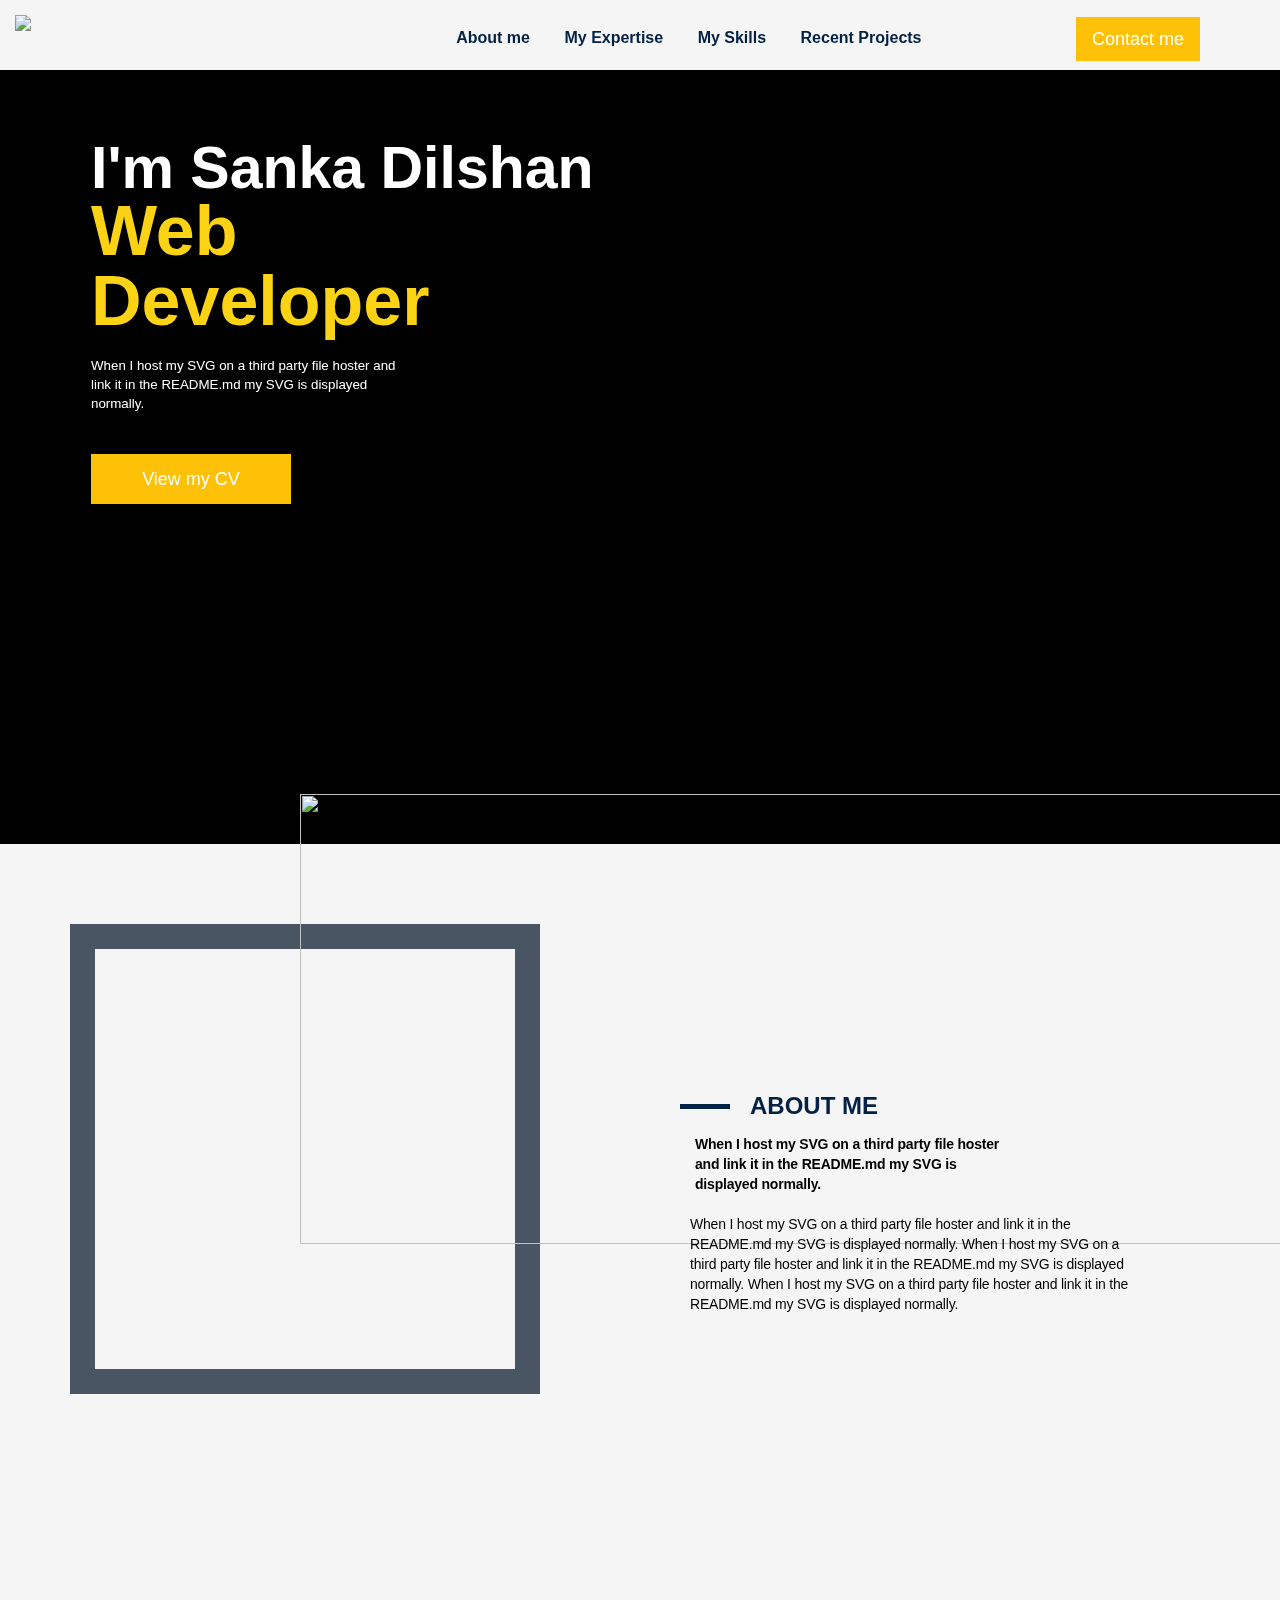
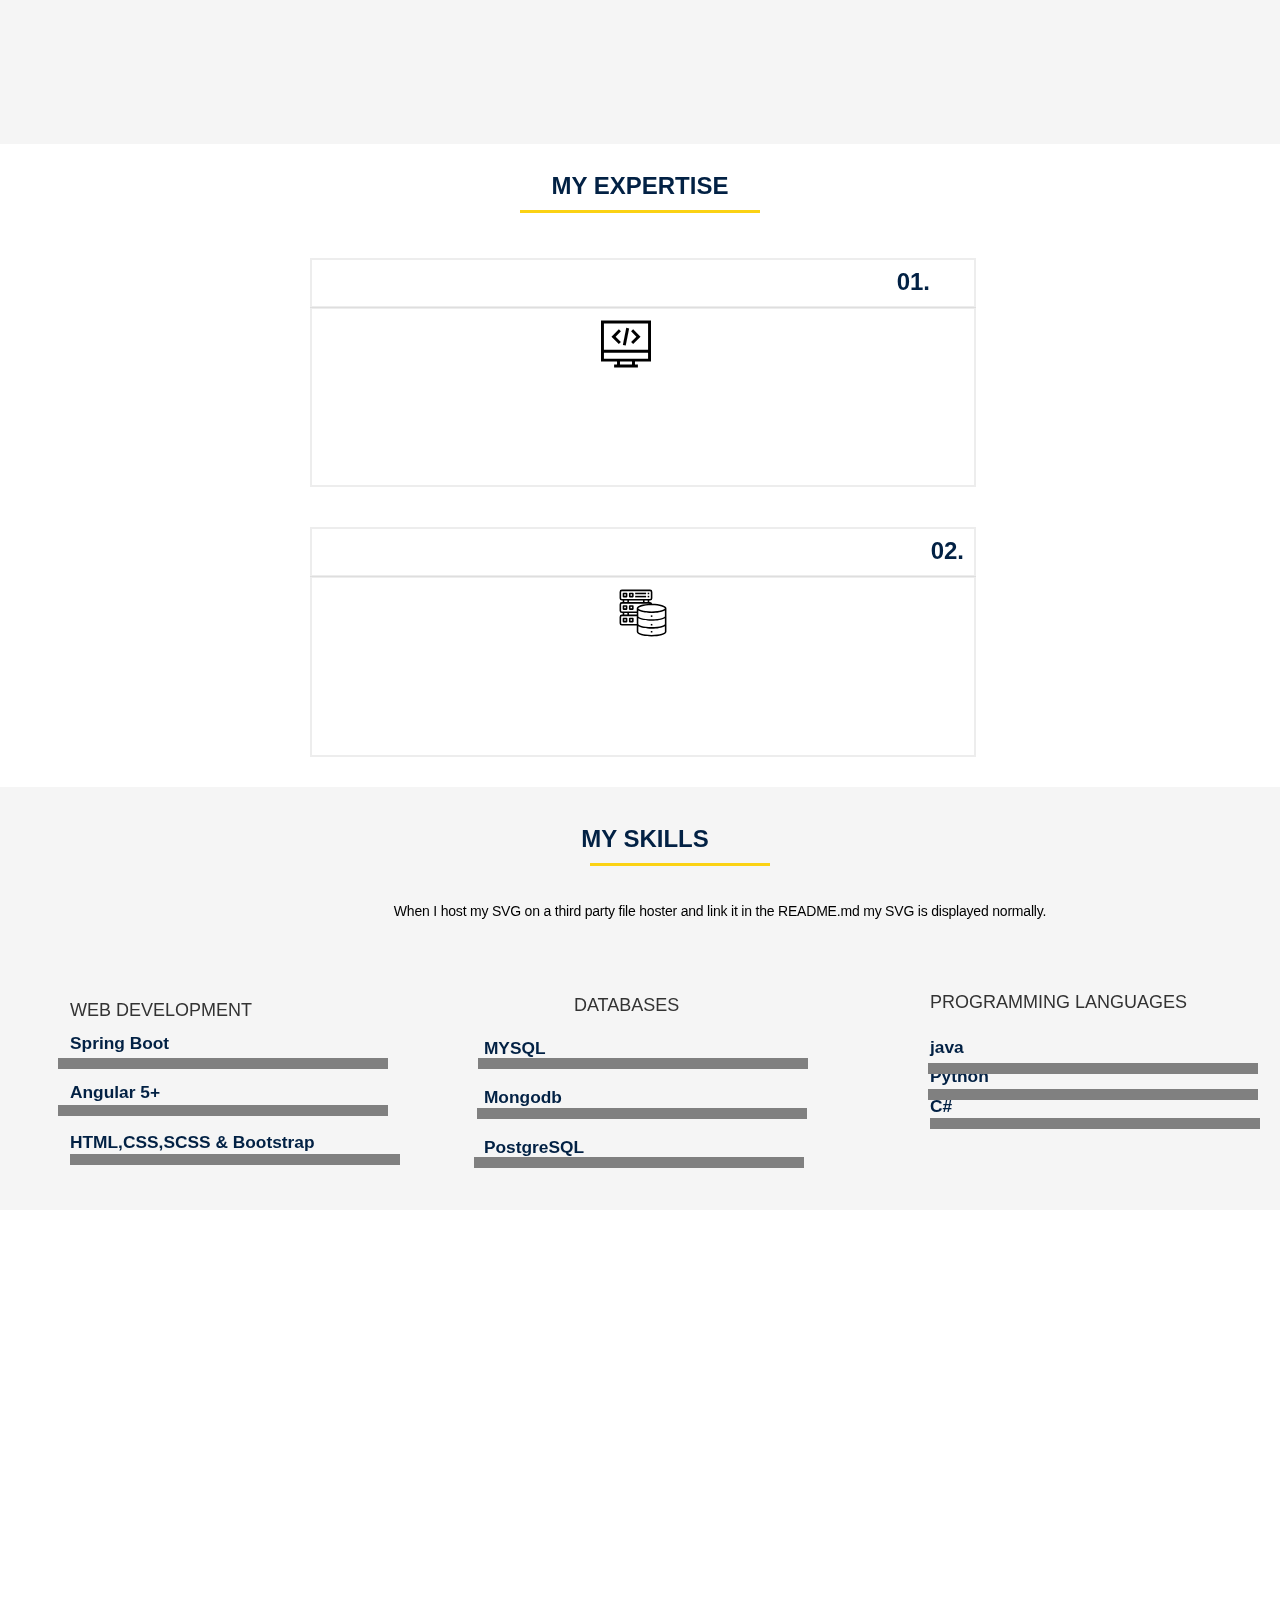
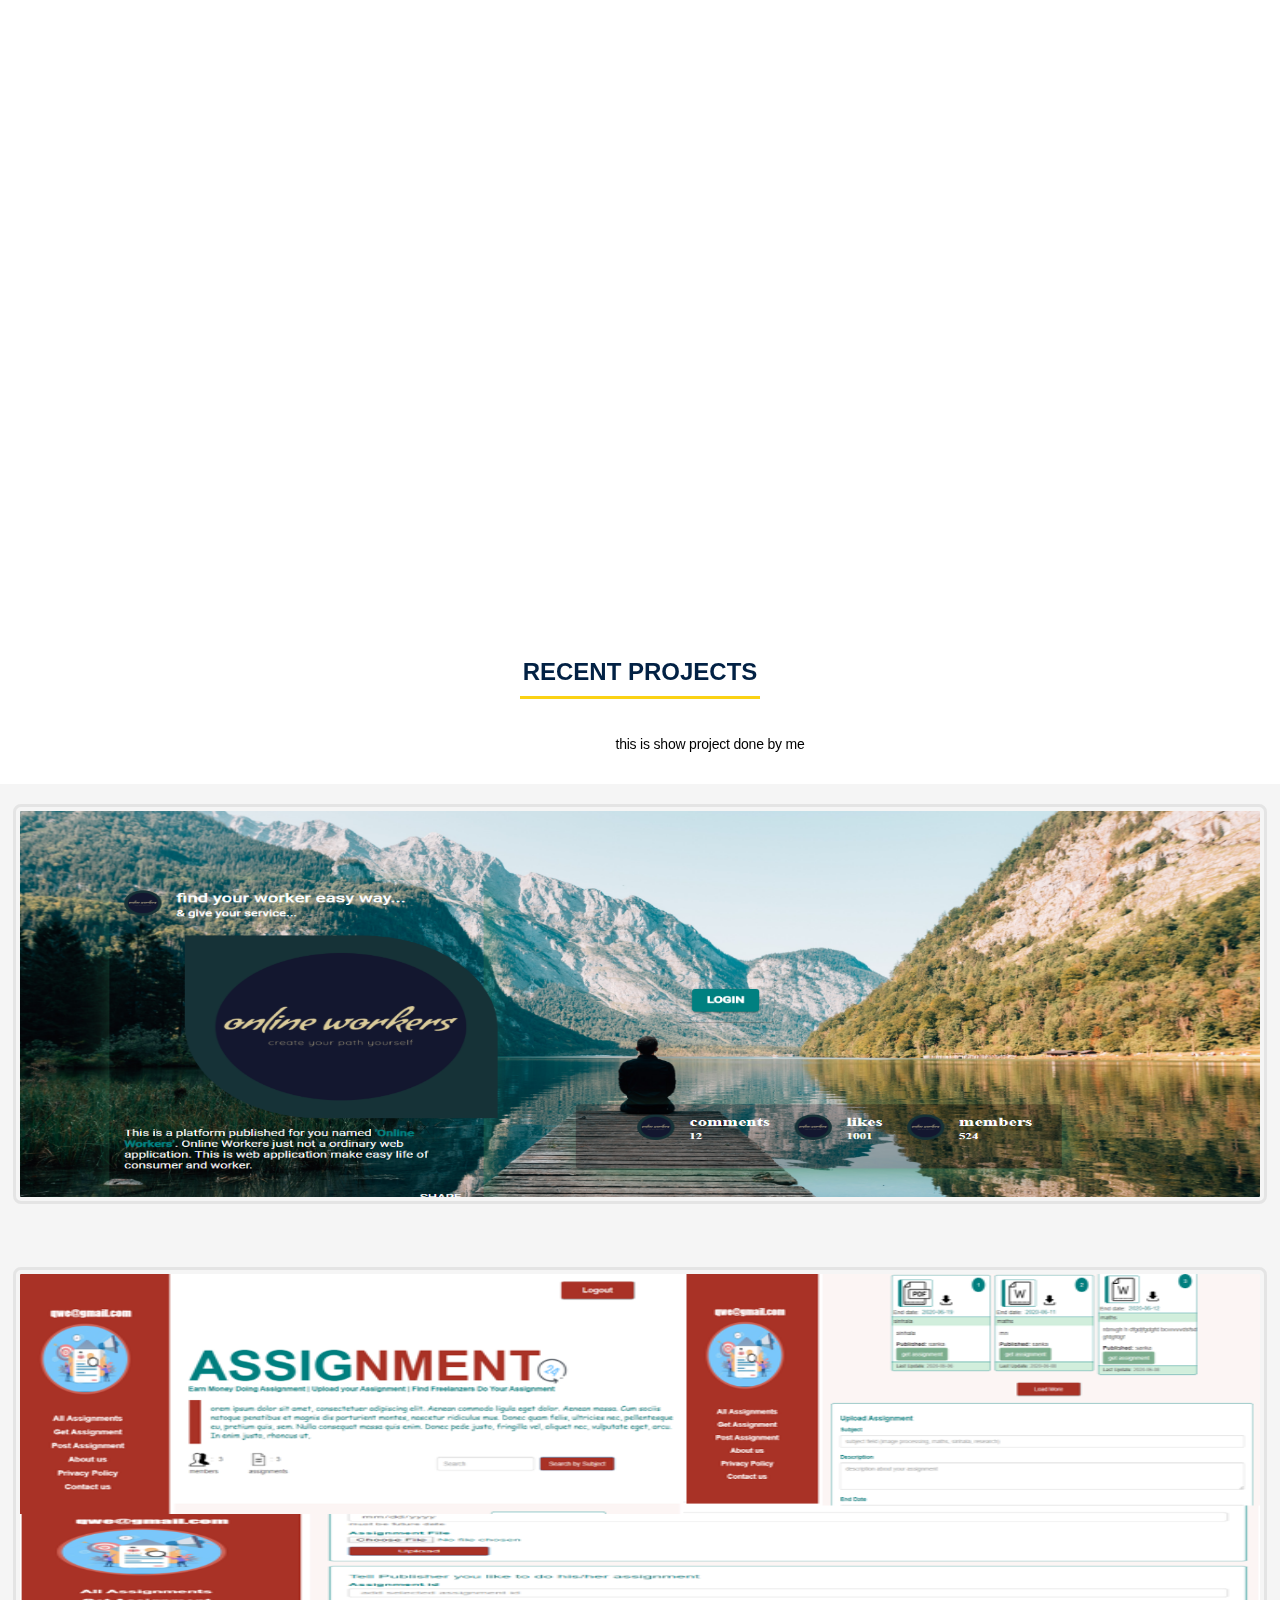
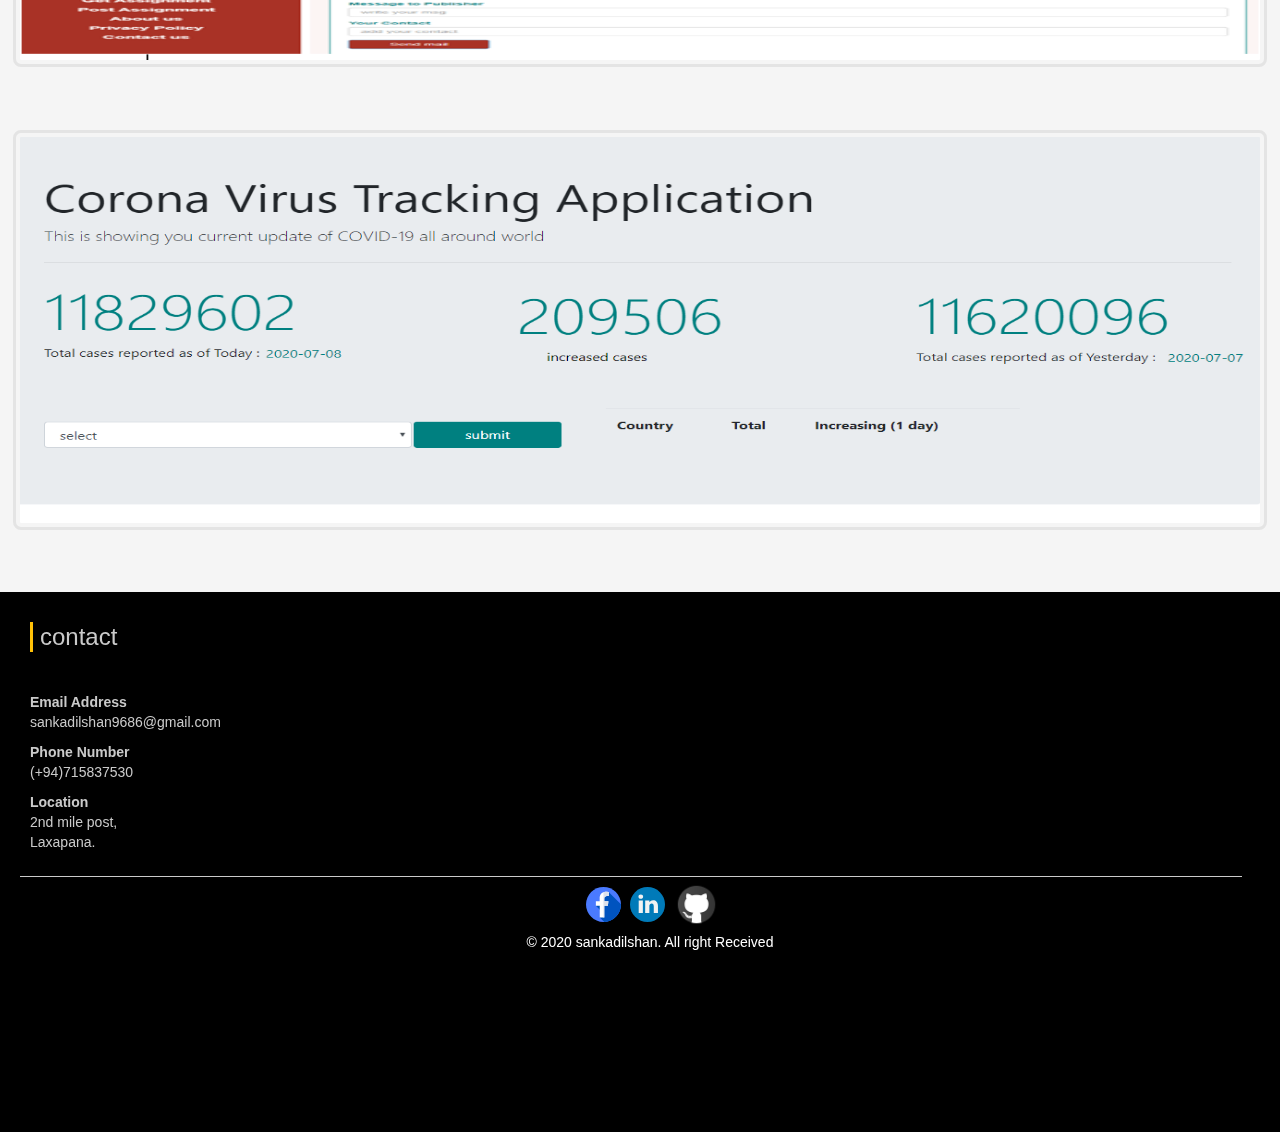
==== index.html @ 70c1feec "changes" ====
<!DOCTYPE html>
<html>
<head>
<meta name="viewport" content="width=device-width, initial-scale=1">
<link rel="stylesheet" href="styles.css">
<script type="text/javascript" src="scripts.js"></script>
<link rel="stylesheet" href="https://maxcdn.bootstrapcdn.com/bootstrap/3.4.1/css/bootstrap.min.css">
<link href="https://unpkg.com/aos@2.3.1/dist/aos.css" rel="stylesheet"> 
<script src="https://ajax.googleapis.com/ajax/libs/jquery/3.5.1/jquery.min.js"></script>
  <script src="https://maxcdn.bootstrapcdn.com/bootstrap/3.4.1/js/bootstrap.min.js"></script>
  <script src="https://unpkg.com/aos@2.3.1/dist/aos.js"></script>
</head>
<body>

<div id="sidenav" class="leftsidenav">
  <a href="javascript:void(0)" class="closebtn" onclick="closeNav()">&nbsp;&times;</a>
  <div class="prof-img">
      <img src="img/profileimg.jpg" alt="profile">
  </div>
  <div class="menu">
   <a style="color: #ffffff; font-size: 12pt; font-weight: 100;" href="mailto:sankadilshan9686@gmail.com">sankadilshan9686@gamil.com</a>   
  <a href="#aboutme" onclick="closeNav()">About me</a>
  <a href="#myexpertise" onclick="closeNav()">My Expertise</a>
  <a href="#myskills" onclick="closeNav()">My Skills</a>
  <a href="#recent" onclick="closeNav()">Recent Projects</a>
  </div>
  
  <div class="social">
      <a href=""><svg class="svg-icon" width="24" height="24" aria-hidden="true" role="img" focusable="false" viewBox="0 0 24 24" version="1.1" xmlns="http://www.w3.org/2000/svg" xmlns:xlink="http://www.w3.org/1999/xlink"><path d="M22.23,5.924c-0.736,0.326-1.527,0.547-2.357,0.646c0.847-0.508,1.498-1.312,1.804-2.27 c-0.793,0.47-1.671,0.812-2.606,0.996C18.324,4.498,17.257,4,16.077,4c-2.266,0-4.103,1.837-4.103,4.103 c0,0.322,0.036,0.635,0.106,0.935C8.67,8.867,5.647,7.234,3.623,4.751C3.27,5.357,3.067,6.062,3.067,6.814 c0,1.424,0.724,2.679,1.825,3.415c-0.673-0.021-1.305-0.206-1.859-0.513c0,0.017,0,0.034,0,0.052c0,1.988,1.414,3.647,3.292,4.023 c-0.344,0.094-0.707,0.144-1.081,0.144c-0.264,0-0.521-0.026-0.772-0.074c0.522,1.63,2.038,2.816,3.833,2.85 c-1.404,1.1-3.174,1.756-5.096,1.756c-0.331,0-0.658-0.019-0.979-0.057c1.816,1.164,3.973,1.843,6.29,1.843 c7.547,0,11.675-6.252,11.675-11.675c0-0.178-0.004-0.355-0.012-0.531C20.985,7.47,21.68,6.747,22.23,5.924z"></path></svg></a>
      <a href=""><svg class="svg-icon" width="24" height="24" aria-hidden="true" role="img" focusable="false" viewBox="0 0 24 24" version="1.1" xmlns="http://www.w3.org/2000/svg" xmlns:xlink="http://www.w3.org/1999/xlink"><path d="M20.007,3H3.993C3.445,3,3,3.445,3,3.993v16.013C3,20.555,3.445,21,3.993,21h8.621v-6.971h-2.346v-2.717h2.346V9.31 c0-2.325,1.42-3.591,3.494-3.591c0.993,0,1.847,0.074,2.096,0.107v2.43l-1.438,0.001c-1.128,0-1.346,0.536-1.346,1.323v1.734h2.69 l-0.35,2.717h-2.34V21h4.587C20.555,21,21,20.555,21,20.007V3.993C21,3.445,20.555,3,20.007,3z"></path></svg></a>
      <a href=""><svg class="svg-icon" width="24" height="24" aria-hidden="true" role="img" focusable="false" viewBox="0 0 24 24" version="1.1" xmlns="http://www.w3.org/2000/svg" xmlns:xlink="http://www.w3.org/1999/xlink"><path d="M19.7,3H4.3C3.582,3,3,3.582,3,4.3v15.4C3,20.418,3.582,21,4.3,21h15.4c0.718,0,1.3-0.582,1.3-1.3V4.3 C21,3.582,20.418,3,19.7,3z M8.339,18.338H5.667v-8.59h2.672V18.338z M7.004,8.574c-0.857,0-1.549-0.694-1.549-1.548 c0-0.855,0.691-1.548,1.549-1.548c0.854,0,1.547,0.694,1.547,1.548C8.551,7.881,7.858,8.574,7.004,8.574z M18.339,18.338h-2.669 v-4.177c0-0.996-0.017-2.278-1.387-2.278c-1.389,0-1.601,1.086-1.601,2.206v4.249h-2.667v-8.59h2.559v1.174h0.037 c0.356-0.675,1.227-1.387,2.526-1.387c2.703,0,3.203,1.779,3.203,4.092V18.338z"></path></svg></a>
      <a href=""><img src="https://img.icons8.com/ios-glyphs/30/000000/github.png"/></a>
  </div>

  <div class="contact">
    <a href="#contact" onclick="closeNav()" style="margin-left: 12rem;"><button type="button" class="b btn btn-warning btn-lg "> Contact me</button></a>
</div>

</div>

<div class="upper-heading">
    <img src="https://img.icons8.com/ios/50/000000/circled-s.png"/>
<span onclick="openNav()">&#9776;</span>
<div class="nav">
    <a href="#aboutme" >About me</a>
  <a href="#myexpertise" >My Expertise</a>
  <a href="#myskills" >My Skills</a>
  <a href="#recent" >Recent Projects</a>
  <a href="#contact" style="border-bottom: none;"><button type="button" class="b btn btn-warning btn-lg "> Contact me</button></a>
</div>
</div>
<div class="mainheading">
    <!-- <img class="mainheading-img" src="img/head_.jpg" alt=""> -->
<div class="title">
    <p id="ft">I'm Sanka Dilshan</p>
    <p id="st">Web <br> Developer</p>
    <p id="tt">When I host my SVG on a third party file hoster and link it in the README.md my SVG is displayed normally.</p>
    <br>
    <button type="button" style="border-radius: 0%;" class=" bd btn btn-warning btn-lg btn-br">View my CV</button>
</div> 
</div>
<section class="about">
    
    <img id="img-me"src="img/me.jpg" alt="me" data-aos="fade-right">
    <div class="about-border"></div>
    <img id="about-back" width="640" height="363" src="https://demo.wpoperation.com/arrival-me/wp-content/uploads/2019/10/map.png" class="attachment-large size-large" alt="" data-src="https://demo.wpoperation.com/arrival-me/wp-content/uploads/2019/10/map.png" data-srcset="https://demo.wpoperation.com/arrival-me/wp-content/uploads/2019/10/map.png 973w, https://demo.wpoperation.com/arrival-me/wp-content/uploads/2019/10/map-300x170.png 300w, https://demo.wpoperation.com/arrival-me/wp-content/uploads/2019/10/map-768x436.png 768w" data-sizes="(min-width: 960px) 75vw, 100vw" srcset="https://demo.wpoperation.com/arrival-me/wp-content/uploads/2019/10/map.png 973w, https://demo.wpoperation.com/arrival-me/wp-content/uploads/2019/10/map-300x170.png 300w, https://demo.wpoperation.com/arrival-me/wp-content/uploads/2019/10/map-768x436.png 768w" sizes="(min-width: 960px) 75vw, 100vw">
    <br>
    <div class="ab-des">
    <div class="subtitle" id="aboutme">
    <div  class="elementor inline"></div><div class="inline"><h2>ABOUT ME</h2></div>
   </div>
    
    <div class="description">
        <div class="container">
            When I host my SVG on a third party file hoster
             and link it in the README.md my SVG is displayed normally.
        </div>
        <div class="container-2 ">
            When I host my SVG on a third party file hoster
            and link it in the README.md my SVG is displayed normally.
            When I host my SVG on a third party file hoster
             and link it in the README.md my SVG is displayed normally.
             When I host my SVG on a third party file hoster
             and link it in the README.md my SVG is displayed normally.
        </div>
    </div>
    </div>
</section>
<section class="expertise" id="myexpertise">
    <div><h2 >MY EXPERTISE</h2> <span style="width: 24rem;
                                             display:inline-block;
                                             border-top: 3px solid #fbd214;
                                             position: relative;
                                             top:-1rem;"></span><span></span></div>
    <div class="cards">
    <div class="card">
        <h2 class="card-title">01.</h2>
        <div class="card-dis">
            <img class="elementor-icon" style="width: 5rem;" src="img/code.svg" alt="web">
            <div data-aos="zoom-in-down">
                <h3>Web Development</h3>
                <p> When I host my SVG on a third party file hoster
                    and link it in the README.md my SVG is displayed normally.</p>
            </div>
        </div>
    </div>
    <div class="card">
        <h2 class="card-title">02.</h2>
        <div class="card-dis">
            <img class="elementor-icon" style="width: 5rem;" src="img/database.svg" alt="web">
            <div data-aos="zoom-in-down">
                <h3>Database Designs</h3>
                <p> When I host my SVG on a third party file hoster
                    and link it in the README.md my SVG is displayed normally.</p>
            </div>
        </div>
    </div>
    </div>
</section>
<section class="skills" id="myskills">
    <div><h2 >MY SKILLS</h2> <span class="elementor-heading-title"></span><span></span></div>
<div class="container-2 des">When I host my SVG on a third party file hoster
    and link it in the README.md my SVG is displayed normally.</div>
    <div class="_inline">
    <div class="subhead"><h4>WEB DEVELOPMENT</h4>
    <div class="sk0">
        <label for="skill">Spring Boot</label>
        <span class="progress-bar-back  b1 "></span><span class="progress-bar-for spring b11" data-aos="fade-right"></span>
        <small style="color: #1a35ce; 
                      position: relative;
                      font-size: 11pt;" id="sp">85%</small>
    </div>
    <div class="sk0">
        <label for="skill">Angular 5+</label>
        <span class="progress-bar-back b2"></span><span class="progress-bar-for angular b21" data-aos="fade-right"></span>
        <small style="color: #1a35ce;
                    position: relative;
                      font-size: 11pt;" id="ang">80%</small>
    </div>
    <div class="sk0">
        <label for="skill">HTML,CSS,SCSS & Bootstrap</label>
        <span class="progress-bar-back"></span><span class="progress-bar-for html" data-aos="fade-right"></span>
        <small style="color: #1a35ce; 
                   position: relative;
                    font-size: 11pt;" id="ht">100%</small>
    </div>
</div>
    <div class="databases"><h4>DATABASES</h4>
    <div class="d">
    <div class="sk">
        <label for="skill1">MYSQL</label>
        <span class="progress-bar-back b3"></span><span class="progress-bar-for mysql b31" data-aos="fade-right"></span>
        <small style="color: #1a35ce; 
                      position: relative;
                     font-size: 11pt;" id="my">100%</small>
    </div>
    <div class="sk">
        <label for="skill1">Mongodb</label>
        <span class="progress-bar-back b4"></span><span class="progress-bar-for mongodb b41" data-aos="fade-right"></span>
        <small style="color: #1a35ce; 
                    position: relative;
                    font-size: 11pt;" id="mo">90%</small>
    </div>
    <div class="sk">
        <label for="skill1">PostgreSQL</label>
        <span class="progress-bar-back b5"></span><span class="progress-bar-for psql b51" data-aos="fade-right"></span>
        <small style="color: #1a35ce; 
                   position: relative;
                   font-size: 11pt;" id="po">50%</small>
    </div>
    </div>
    </div>
<div class="programming"><h4>PROGRAMMING LANGUAGES</h4>
<div class="p">
<div class="sk2">
    <label for="skill1">java</label>
    <span class="progress-bar-back b6 "></span><span class="progress-bar-for java b61" data-aos="fade-right"></span>
    <small style="color: #1a35ce; 
                  position: relative;
                 font-size: 11pt;" id="ja">5/10</small>
</div>
<div class="sk2">
    <label for="skill1">Python</label>
    <span class="progress-bar-back b7" ></span><span class="progress-bar-for python b71" data-aos="fade-right"></span>
    <small style="color: #1a35ce; 
                position: relative;
                font-size: 11pt;" id="py">5/10</small>
</div>
<div class="sk2">
    <label for="skill1">C#</label>
    <span class="progress-bar-back b8"></span><span class="progress-bar-for c b78" data-aos="fade-right"></span>
    <small style="color: #1a35ce; 
               position: relative;
               font-size: 11pt;" id="cs">5/10</small>
</div>
</div>
</div>
</div>
</section>
<section class="count">
    <div class="back">
    <div >
        <div data-aos="fade-up"
        data-aos-anchor-placement="top-center">
        <div class="elementor-icon pos-icon ">
            <svg xmlns="http://www.w3.org/2000/svg" xmlns:xlink="http://www.w3.org/1999/xlink" id="Capa_1" x="0px" y="0px" viewBox="0 0 511 511" style="enable-background:new 0 0 511 511;" xml:space="preserve">
                <g>
                    <polygon points="223,112.648 288,125.648 288,135.5 303,135.5 303,113.352 208,94.352 208,135.5 223,135.5  "></polygon>
                    <path d="M414.047,416l-23.851-174.905L303,225.241v-23.617c9.642-10.833,15.213-24.408,15.922-38.94L335,146.606V87.5   c0-21.78-17.72-39.5-39.5-39.5h-80C193.72,48,176,65.72,176,87.5v59.113l16.237,16.19c1.21,14.483,6.969,27.648,15.763,37.948   v24.489l-87.196,15.854L96.953,416H0v47h511v-47H414.047z M152,416h-34.258L152,396.424V416z M223,213.682   c9.003,5.604,19.432,8.955,30.552,9.289c0.659,0.02,1.315,0.03,1.971,0.03c11.614,0,22.743-3.101,32.478-8.927v13.18l-32.5,19.5   l-32.5-19.5V213.682z M255.5,268l15,20h-30L255.5,268z M288.846,288l36.247-43.496l25.227,4.587L330.865,288H288.846z M180.135,288   l-19.455-38.91l25.227-4.587L222.154,288H180.135z M167,303h177v113H167V303z M359,396.424L393.258,416H359V396.424z    M396.83,400.765L359,379.147V288h-11.365l18.057-36.115l11.112,2.021L396.83,400.765z M308.137,241.421l-28.327,33.992   l-13.32-17.76l30.447-18.269L308.137,241.421z M206.925,156.266L191,140.387V87.5c0-13.509,10.991-24.5,24.5-24.5h80   c13.509,0,24.5,10.991,24.5,24.5v52.894l-16,16v3.106c0,13.23-5.23,25.592-14.728,34.809c-9.493,9.212-22.028,14.06-35.271,13.669   c-25.286-0.759-45.914-22.183-46.961-48.772L206.925,156.266z M214.063,239.384l30.447,18.269l-13.32,17.76l-28.327-33.992   L214.063,239.384z M134.196,253.906l11.112-2.021L163.365,288H152v91.147l-37.83,21.617L134.196,253.906z M496,448H15v-17h79.908   H152h7.5h192h7.5h57.092H496V448z"></path>
                    <rect x="223.5" y="352" width="64" height="15"></rect>
                </g>
                <g>
                </g>
                <g>
                </g>
                <g>
                </g>
                <g>
                </g>
                <g>
                </g>
                <g>
                </g>
                <g>
                </g>
                <g>
                </g>
                <g>
                </g>
                <g>
                </g>
                <g>
                </g>
                <g>
                </g>
                <g>
                </g>
                <g>
                </g>
                <g>
                </g>
                </svg>
          </div>
                <div class="tex-pos"><span><b>3</b></span><b>+</b></div>
                <div class="counter-title text-pos"><b>Years of Experience</b></div>
        </div>
        <div data-aos="fade-up"
        data-aos-anchor-placement="top-center">
        <div class="elementor-icon pos-icon " >
            <svg xmlns="http://www.w3.org/2000/svg" height="7rem" viewBox="0 0 496 496" width="7rem"><path d="m496 0h-496v336h147.953125l-59.953125 142.382812v17.617188h61.414062l64-160h2.585938v128h64v-128h2.585938l64 160h61.414062v-17.617188l-59.953125-142.382812h147.953125zm-16 16v256h-464v-256zm-341.414062 464h-33.90625l60.632812-144h30.871094zm125.414062-32h-32v-112h32zm127.320312 32h-33.90625l-57.597656-144h30.871094zm-375.320312-160v-32h464v32zm0 0"></path><path d="m288 168c0 48.519531 39.480469 88 88 88s88-39.480469 88-88-39.480469-88-88-88-88 39.480469-88 88zm16.472656 8h63.527344v63.527344c-33.3125-3.703125-59.824219-30.207032-63.527344-63.527344zm143.527344-8c0 37-28.054688 67.535156-64 71.527344v-143.054688c35.945312 3.992188 64 34.527344 64 71.527344zm-80-71.527344v63.527344h-63.527344c3.703125-33.320312 30.214844-59.824219 63.527344-63.527344zm0 0"></path><path d="m48 117.449219v74.550781h128v-74.550781l11 8.796875 9.992188-12.492188-84.992188-67.992187-85 67.992187 9.992188 12.492188zm80 58.550781h-32v-32h32zm32-71.351562v71.351562h-16v-48h-64v48h-16v-71.351562l48-38.402344zm0 0"></path><path d="m32 240h16v16h-16zm0 0"></path><path d="m64 240h128v16h-128zm0 0"></path><path d="m32 208h160v16h-160zm0 0"></path><path d="m224 48h16v72h16v-72h16v56h16v-56h16v32h16v-48h-112v72h16zm0 0"></path></svg>
         </div>
         <div class="tex-pos"><span><b>10</b></span><b>+</b></div>
         <div class="counter-title text-pos"><b>Projects Done</b></div>
      </div>
      <div data-aos="fade-up"
      data-aos-anchor-placement="top-center">
        <div class="elementor-icon pos-icon" >
            <svg xmlns="http://www.w3.org/2000/svg" xmlns:xlink="http://www.w3.org/1999/xlink" id="Capa_1" x="0px" y="0px" width="7rem" height="7rem" viewBox="0 0 106.059 106.059" style="enable-background:new 0 0 106.059 106.059;" xml:space="preserve">
                <g>
                    <path d="M90.544,90.542c20.687-20.685,20.685-54.342,0.002-75.024C69.858-5.172,36.199-5.172,15.515,15.513   C-5.173,36.198-5.171,69.858,15.517,90.547C36.199,111.23,69.858,111.23,90.544,90.542z M21.302,21.3   C38.796,3.807,67.261,3.805,84.759,21.302c17.494,17.494,17.492,45.962-0.002,63.455c-17.494,17.494-45.96,17.496-63.455,0.002   C3.804,67.263,3.806,38.794,21.302,21.3z M58.857,41.671c0-4.798,3.903-8.701,8.703-8.701c4.797,0,8.7,3.902,8.7,8.701   c0,1.381-1.119,2.5-2.5,2.5s-2.5-1.119-2.5-2.5c0-2.041-1.66-3.701-3.7-3.701c-2.042,0-3.703,1.66-3.703,3.701   c0,1.381-1.119,2.5-2.5,2.5C59.976,44.171,58.857,43.051,58.857,41.671z M31.134,41.644c0-4.797,3.904-8.701,8.703-8.701   c4.797,0,8.701,3.903,8.701,8.701c0,1.381-1.119,2.5-2.5,2.5c-1.381,0-2.5-1.119-2.5-2.5c0-2.041-1.66-3.701-3.701-3.701   c-2.042,0-3.703,1.66-3.703,3.701c0,1.381-1.119,2.5-2.5,2.5S31.134,43.024,31.134,41.644z M30.025,63.994   c-0.636-1.529,0.089-3.285,1.62-3.921c0.376-0.155,0.766-0.229,1.15-0.229c1.176,0,2.292,0.695,2.771,1.85   c2.777,6.686,9.655,11.004,17.523,11.004c7.69,0,14.528-4.321,17.42-11.011c0.658-1.521,2.424-2.222,3.944-1.563   s2.22,2.424,1.562,3.944c-3.843,8.887-12.843,14.629-22.927,14.629C42.788,78.697,33.735,72.927,30.025,63.994z"></path>
                </g>
                <g>
                </g>
                <g>
                </g>
                <g>
                </g>
                <g>
                </g>
                <g>
                </g>
                <g>
                </g>
                <g>
                </g>
                <g>
                </g>
                <g>
                </g>
                <g>
                </g>
                <g>
                </g>
                <g>
                </g>
                <g>
                </g>
                <g>
                </g>
                <g>
                </g>
                </svg>
        </div>
        <div class="tex-pos"><span><b>2</b></span></div>
         <div class="counter-title text-pos"><b>Current Projects</b></div> 
         </div>   
    </div>
</section>
<section class="recent-project" id="recent">
    <div><h2 >RECENT PROJECTS</h2> <span style="width: 24rem;
        display:inline-block;
        border-top: 3px solid #fbd214;
        position: relative;
        top:-1rem;"></span><span></span>
   </div>
   <div class="container-2 des">
       <p>this is show project done by me</p>
   </div>
   <div class="portfolio">
    <img src="img/ow/o1.PNG" class="portfolio-head-img" alt="">
    <a data-toggle="collapse" href="#onlineworker" role="button" aria-expanded="false" aria-controls="onlineworker"><div class="text-title" data-aos="zoom-in"><b>Online Workers</b></div></a>
    <div class="col">
        <div class="collapse multi-collapse" id="onlineworker">
          <div class="portfolio-body">
              <div class="container-2 des"><p>When I host my SVG on a third party file hoster
                and link it in the README.md my SVG is displayed normally.</p></div>
            <img src="img/ow/o2.PNG" class="portfolio-img" alt="">
            <img src="img/ow/o3.PNG" class="portfolio-img" alt="">
            <img src="img/ow/o4.PNG" class="portfolio-img" alt="">
            <img src="img/ow/o5.PNG" class="portfolio-img" alt="">
          </div>
        </div>
      </div>

      <img src="img/as/merge.PNG" class="portfolio-head-img" alt="">
    <a data-toggle="collapse" href="#assignment" role="button" aria-expanded="false" aria-controls="assignment"><div class="text-title" data-aos="zoom-in" style="color: #022144"><b>Assignment Solver</b></div></a>
    <div class="col">
        <div class="collapse multi-collapse" id="assignment">
          <div class="portfolio-body">
              <div class="container-2 des"><p>When I host my SVG on a third party file hoster
                and link it in the README.md my SVG is displayed normally.</p></div>
            <img src="img/as/1.PNG" class="portfolio-img" alt="">
            <img src="img/as/2.PNG" class="portfolio-img" alt="">
            <img src="img/as/3.PNG" class="portfolio-img" alt="">
          </div>
        </div>
      </div>

      <img src="img/covid/c1.PNG" class="portfolio-head-img" alt="">
      <a data-toggle="collapse" href="#covid" role="button" aria-expanded="false" aria-controls="assignment"><div class="text-title" data-aos="zoom-in" style="color: #022144;"><b>COVID-19 Tracking</b></div></a>
      <div class="col">
          <div class="collapse multi-collapse" id="covid">
            <div class="portfolio-body ">
                <div class="container-2 des"><p>When I host my SVG on a third party file hoster
                  and link it in the README.md my SVG is displayed normally.</p></div>
              <img src="img/covid/c2.PNG"  class="portfolio-img" alt="">
              <img src="img/covid/c3.PNG" class="portfolio-img" alt="">
            </div>
          </div>
        </div>
   </div>
</section>
<section class="footer" id="contact">
  <div class="f-contact">
      <span class="f-widget inline"></span><h3 class="f-title inline" style="color: #cacaca;">contact</h3>
  </div>
  <br>
  <div class="f-body">
      <p>
       <strong class="strong">Email Address</strong>   
       <br>
      <a href="mailto:sankadilshan9686@gmail.com" style="color: #cacaca;">sankadilshan9686@gmail.com</a>
      </p> 
      <p>
      <strong class="strong">Phone Number</strong>
       <br>
       (+94)715837530
    </p>
    <p>
        <strong class="strong">Location</strong>
        <br>
        2nd mile post,<br>Laxapana.
    </p>
  </div>
  <span class="f-span"></span>
  <div class="f-social">
      <a href=""><img src="img/facebook.svg" alt=""></a>
      <a href=""><img src="img/linkedin.svg" alt=""></a>
      <a href=""><img src="img/github.png" style="width: 5rem;" alt=""></a>
  </div>
  <div style="text-align: center; padding: 5px;"><p>&copy; 2020 sankadilshan. All right Received</p></div>
</section>
<script>
    AOS.init({duration:1200,});
  </script>
</body>
</html>
---- styles.css ----
[aos="fade"] {
    opacity: 0;
    transition-property: opacity;
  }
  
  [aos="fade"].aos-animate {
    opacity: 1;
  }

h4{
    font-size: 14px;
}
.leftsidenav {
    height: 100%;
    width: 0;
    position: fixed;
    z-index: 1;
    top: 0;
    left: 0;
    background-color: #fff;
    background-image: linear-gradient(transparent, black);
    overflow-x: hidden;
    transition: 0.5s;
    padding-top: 100px;
    
  }
  
  .leftsidenav a {
    padding: 8px 8px 8px 32px;
    text-decoration: none;
    font-size: 17px;
    color: #022144;
    display: block;
    font-weight: 800;
    transition: 0.3s;
    
  }
  
  .leftsidenav a:hover {
    color: teal;
  }
  
  .leftsidenav .closebtn {
    position: absolute;
    top: 0;
    right: 25px;
    font-size: 36px;
    margin-left: 50px;
    border-bottom: none;
    
  } 
  .leftsidenav img{
      width: 13rem;
      height: 13rem;
      border-radius: 50%;
      text-align: center;
      padding: 4px;
      padding: 3px;
    border: 2px solid #022144;
    position: relative;
    left: 105px;
  } 
  
  .leftsidenav .menu{
    padding-top: 1.5rem;
    margin-left: -47px;
    text-align: center;
   
}
.upper-heading{
    width: 100%;
    height: 8rem;
    background: white;
}
.upper-heading span{
    cursor: pointer;
    font-size: 34pt;
    float: right;
    padding: 8px;
    margin-right: 1rem;

   
}
.upper-heading img{
    padding: 15px;
}
.contact{
    margin-top: 2rem;
    margin-left: 2rem;
}
.contact .b{
    background: #fbd214;
    border-color: #fbd214;
    border-radius: 0%;

}
.contact .b:hover{
    cursor: pointer;
    background-color: #333;
}

.social{
    width: 100%; 
    padding: 2rem 0rem 3rem 7rem;
}
.social img{
    width: 4rem;
    height: 4rem;
    margin-top:-18px;
    position: relative;
    left: -1rem;
    border: none;
}
.social a{
    display: inline;
    margin-left: -21px;
}
.mainheading{
    width: 100%;
    min-height: 86vh;
    background: #000;
    /* background-image: linear-gradient(to right, #8c8b6d4d, black); */
    z-index: -100;
}
/* .title  */

.title{
    margin: 0px 0px 0px 20px;
    padding: 125px 0px 0px 0px;
    animation: mymove 1.5s ease-in 0.5s 1 alternate;
    position: absolute;
   
    
}

@keyframes mymove {
    from {left: -35rem;}
    to {left: 0rem;}
  }

.img{
    width: 20rem;
    height: 20rem;
    z-index: -100;
}

#ft{
    color: #ffffff;
    font-family: "Poppins", Sans-serif;
    font-weight: 700;
    font-size: 38px;
    line-height: 0.6em;
}
#st{
    color: #fbd214;
    font-family: "Poppins", Sans-serif;
    font-size: 48px;
    font-weight: 900;
    line-height: 1em;
}
#tt{
    text-align: left;
    box-sizing: border-box;
    color: white;
    padding-top: 1rem;
    padding-bottom: 1rem;
    width: 31rem;
}
.btn.btn-warning{
    background-color:#FFC107 ;
    border: #FFC107;
}
.btn.btn-warning:focus, .btn.btn-warning:active{
    background-color: #022144;
    border: #022144;
}

.bd{
    width: 20rem;
    height: 5rem;
}
.about{
    padding-top: 4rem;
    width: 100%;
    background: whitesmoke;
    padding-bottom: 1rem;
}
.about img{
    width: 36rem;
    height: 45rem;
    padding: 0px 1rem 0rem 1rem;
}
.elementor{
    color: #022144;
    width: 5rem;
    display: inline-block;
    border-top: 5px solid #022144;
    margin-top: 3rem;
    margin-left: 1rem;
    margin-right: 2rem;
}

.skills h2, .about h2, .expertise h2, .recent-project h2{
    color: #022144;
    font-family: "Poppins", Sans-serif;
    font-size: 24px;
    line-height: 1em;
    font-weight: 800;
    text-transform: uppercase;
    box-sizing: border-box;
}
.subtitle{
    padding-top: 2rem;
    margin-bottom: 3rem;
}
.inline {float: left;}

.expertise{
    padding-top: 1rem;
    text-align: center;
}
.card{
    width: 100%;
    padding:1rem;
}
.card-title{
    text-align: right;
    border: 2px solid #80808024;
    height: 5rem;
    padding: 10px;
}
.card-dis{
    padding:1rem;
    border: 2px solid #80808024;
    margin-top: -11px;
}
.description .container{
    box-sizing: border-box;
    width: 350px;
    margin: 6rem 1rem 1rem 1rem;
    font-weight: 600;
    letter-spacing: -0.2px;
    color: #000000;
    font-family: "Poppins", Sans-serif;
    text-align: left;
}

.container-2{
    box-sizing: border-box;
    width: 333px;
    font-weight: 100;
    margin: 2rem 2rem 1rem 2rem;
    letter-spacing: -0.2px;
    color: #000000;
    font-family: "Poppins", Sans-serif;
    text-align: left;
}


.skills{
    width: 100%;
    background:whitesmoke;
    padding-top: 2rem;
    padding-left: 1rem;
}
.skills h2{
    text-align: center;
}
.elementor-heading-title{
    display: inline-block;
   width: 18rem;
   border-top:3px solid #fbd214 ;
   position: relative;
    left: 83px;
    top: -1rem;
}

.skills label{
    font-size: 13pt;
    font-weight: 800;
    font-family: "Poppins", Sans-serif;
    color: #022144;

}
.subhead{
    padding-top: 1rem;
    padding-bottom: 1rem;
}
.progress-bar-back{
    display: inline-block;
    width: 33rem;
    border-top:8px solid grey;
    position: relative;
    top: -1rem;
}
.progress-bar-for{
    display: inline-block;
    border-top:8px solid #fbd214 ;
    position: relative;
    top: -3rem;
}

.spring{
    width: 31rem;
}
.angular{
    width: 30rem;
}
.html{
    width:33rem;
}
.mysql{
    width:33rem;
}
.mongodb{
    width: 32rem;
}
#sp{
    top: -5rem;
    right: 1rem;  
}
#ang{
    top: -5rem;
    right: 0rem; 
}
#ht{
    top: -7rem;
    left: 30rem; 
}
#my{
    top: -7rem;
    left: 30rem;
}
#mo{
    top: -7rem;
    left: 30rem;
}
#po{
    top: -5rem;
    left: 14rem;
}
#ja{
    top: -7rem;
    padding-left: 30rem; 
}
#py{
    top: -7rem;
    padding-left: 30rem;
}
#cs{
    top: -6rem;
    padding-left: 30rem;  
}
.psql, .java, .python, .c{
    width: 16rem;
}
.sk, .sk2{
    margin-bottom: -4rem;
}
.sk0{
    margin-bottom: -2rem;
}
.count{
    padding-top:2rem ;
    width: 100%;
    color: #ffffff;
    text-align: center;
}
.count .back{
    position: relative;
    top: 0rem;
    width: 100%;
    background-image: url(img/code_.png);
    background-repeat: no-repeat;
    background-position: center center;
    background-attachment: fixed;
    height: 110vh;
    z-index: -100;
    overflow: hidden;
    pointer-events: none;
}
.elementor-icon{
   width: 8rem;
    line-height: 1;
    transition: all .3s;
    fill: #ffffff;
}

.pos-icon{
    position: relative;
    left: 14rem;
    top: 5rem;
}
.tex-pos{
    position: relative;
    font-family: "Poppins", Sans-serif;
    font-size: 40pt;
    top: 4rem;
}

.counter-title{
    font-size: 16pt;
    padding-top: 25px;
}
.recent-project{
    width: 100%;
    text-align: center;
    padding-top: 2rem;
}
.portfolio{
    width: 100%;
    background: whitesmoke;
    padding-top: 2rem;
}

.portfolio-head-img{
    width: 34rem;
    height: 20rem;
    border: 3px solid #80808024;
    padding: 4px;
    border-radius: 8px;
}
.text-title{
    font-size: 20pt;
    font-weight: 800;
    color: #ffffff;
    position: relative;
    top: -11rem;
    text-align: center;
}
.portfolio-body{
    width: 100%;
    
}

.portfolio-img{
    width: 34rem;
    height: 17rem;
    padding: 8px;
}
.footer{
    width: 100%;
    background: #000;
    color: #ffffff;
    padding-top: 2rem;
    padding-left: 2rem;
    height: 60vh;
}
.f-contact{
    padding:1rem;
}
.f-title{
  position: relative;
  top: -18px;
  left: 7px;
}
.f-widget{
    height: 3rem;
    width: 3px;
    background: #FFC107;
    display: inline-block ;
}
.f-body{
  padding-top:4rem ;
  padding-left: 1rem;
  color: #cacaca;
}

.strong{
    font-weight: 800;
    padding-bottom: 3px;
}
.f-span{
    width: 97%;
    border-top: 1px solid #cacaca;
    display: inline-block;
}
.f-social{
    text-align: center;
}
.f-social img{
  padding-left:5px;
  width: 4rem;
}
.nav{
    display: none;
}
#about-back{
    display: none;
}
.about-border{
    border: none;
}
#img-me{
    display: inline-block;
    height: 27rem;
} 
.databases{
    position: relative;
     top: -1rem;
}
.programming{
    position: relative; 
    top: 3rem;
}
@media (min-width:600px){
    .upper-heading{
        background:whitesmoke;
        height: 7rem;
    }
    .upper-heading span{
        display: none;
    }
    .nav{
        display:initial;
        position: relative;
        float: right;
        padding-top: 17px;
        margin-right: 8rem;
        font-size: 12pt;
        font-weight: 600;
    }
    .nav a{
        margin-left: 3rem;
        color: #022144;
    }
    .nav a:hover{
        cursor: pointer;
        text-decoration: none ;
        padding-bottom: 32px;
        border-bottom: 3px solid #FFC107;
    }
   .nav button{
       margin-left: 12rem;
       border-radius: 0%;
     }
    .nav button:hover{
        background: #022144;
        
    }
    .title{
        padding:81px 0px 0px 71px;
    }
    #ft{
        font-size: 59px;
    }
    #st{
        font-size: 70px;
    }
    #tt{
        font-size: 10pt;
    }
    #about-back{
        position: relative;
        right: -16rem;
        top: -60rem;
        width: 143vh;
        overflow: hidden;
        vertical-align: middle; 
        display: inline-block;

    }
    .about{
        width: 100%;
        padding-top: 14rem;
        padding-left: 13rem;
        height: 100vh;
    }
    .about-border{
        display: flex;
        border-style: solid;
    border-width: 25px;
    border-color: rgba(0,17,35,0.7);
    /* transition: background 0.3s, border 0.3s, border-radius 0.3s, box-shadow 0.3s; */
    margin: -49rem 0px 0px -6rem;
    padding: 21rem;
    width: 25%;
    position: relative;
    box-sizing: border-box;
    }

    #img-me{
        display: inline-block;
        position: relative;
        height: 43rem;
        width: 46rem;
        z-index: 1;
    }
    .ab-des{
        position: relative;
        top: -79rem;
        float: right;
        right: 26rem;
    }

    .description{
        width: 35rem;
    }

    .container, .container-2 {
        width: 445px;
    }
     
    .cards{
        padding-left: 30rem;
        padding-bottom: 2rem;
    }
    .card{
        width: 70%;
    }
    .elementor-heading-title{
        left: 58rem;
    }
    .skills .des, .recent-project .des {
        text-align: center;
        position: relative;
        left: 33rem;
        width: 72rem;
        padding-bottom:1rem;
    }
     ._inline{
         display: flex;
         flex-direction: row;
         width: 100%;
         padding-top: 4rem;
     }

     .sk0{
         margin-bottom: 0;
     }
     .sk{
        padding-top: 4rem;
        margin-top: -1rem;
     }
     .subhead{
         padding-left: 6rem;
     }
     .b1{
       right: 115px;
       top: 2rem;
     }
     .b11{
        top: -5px;
     }
     .b2{
        top: 18px;
        right: 106px;
     }
     .b21{
        top: -7px; 
     }
     .b3{
        top: 15px;
        right: 71px;
     }
     .b31{
         top: -1rem;
     }
     .b4{
        top: 16px;
        right: 89px;
    
     }
     .b41{
         top: -9px;
     }
     .b5{
        top: 15px;
        right: 114px
     }
     .b51{
         top: -10px;
         
     }
     .b6{
        top: -5px;
    right: 2px;
     }
     .b61{
        top: -25px;
    right: 2px;
     }
     .b7{
        top: -9px;
        right: 2px;
     }
     .b71{
        top: -29px;
    right: 2px;
     }
     /* .b8{
         top: 10px;
     }
     .b81{
         top: 10px;
     } */
     .d{
        margin-top: -3rem;
        margin-left: -9rem;
     }
    small{
        display: none;
    }
    .progress-bar-back{
        border-top: 11px solid gray;
    }
    .progress-bar-for{
        border-top: 11px solid #fbd214;
    }
    .databases{
        padding-top: 15px;
    }
    .programming{
        margin-top: -28px;
    }
    .p{
        padding-top: 32px;
        margin-right: 2rem;
    }
    .sk2{
        margin-top: -20px;
    }
    .pos-icon{
        left: 60rem;
    }
    .elementor-icon{
        width: 13rem;
    }
    .portfolio-head-img {
        width: 98%;
        height: 40rem;
    }
    .text-title{
        font-size: 33pt;
        top: -27rem;
    }
    .portfolio-body{
        padding-bottom: 3rem;
    }
    .portfolio-body img{
        margin-left: 3rem;
    }
    .portfolio-body img:hover{
        transform: scale(1.5);
        border-radius: 15px;
    }
}
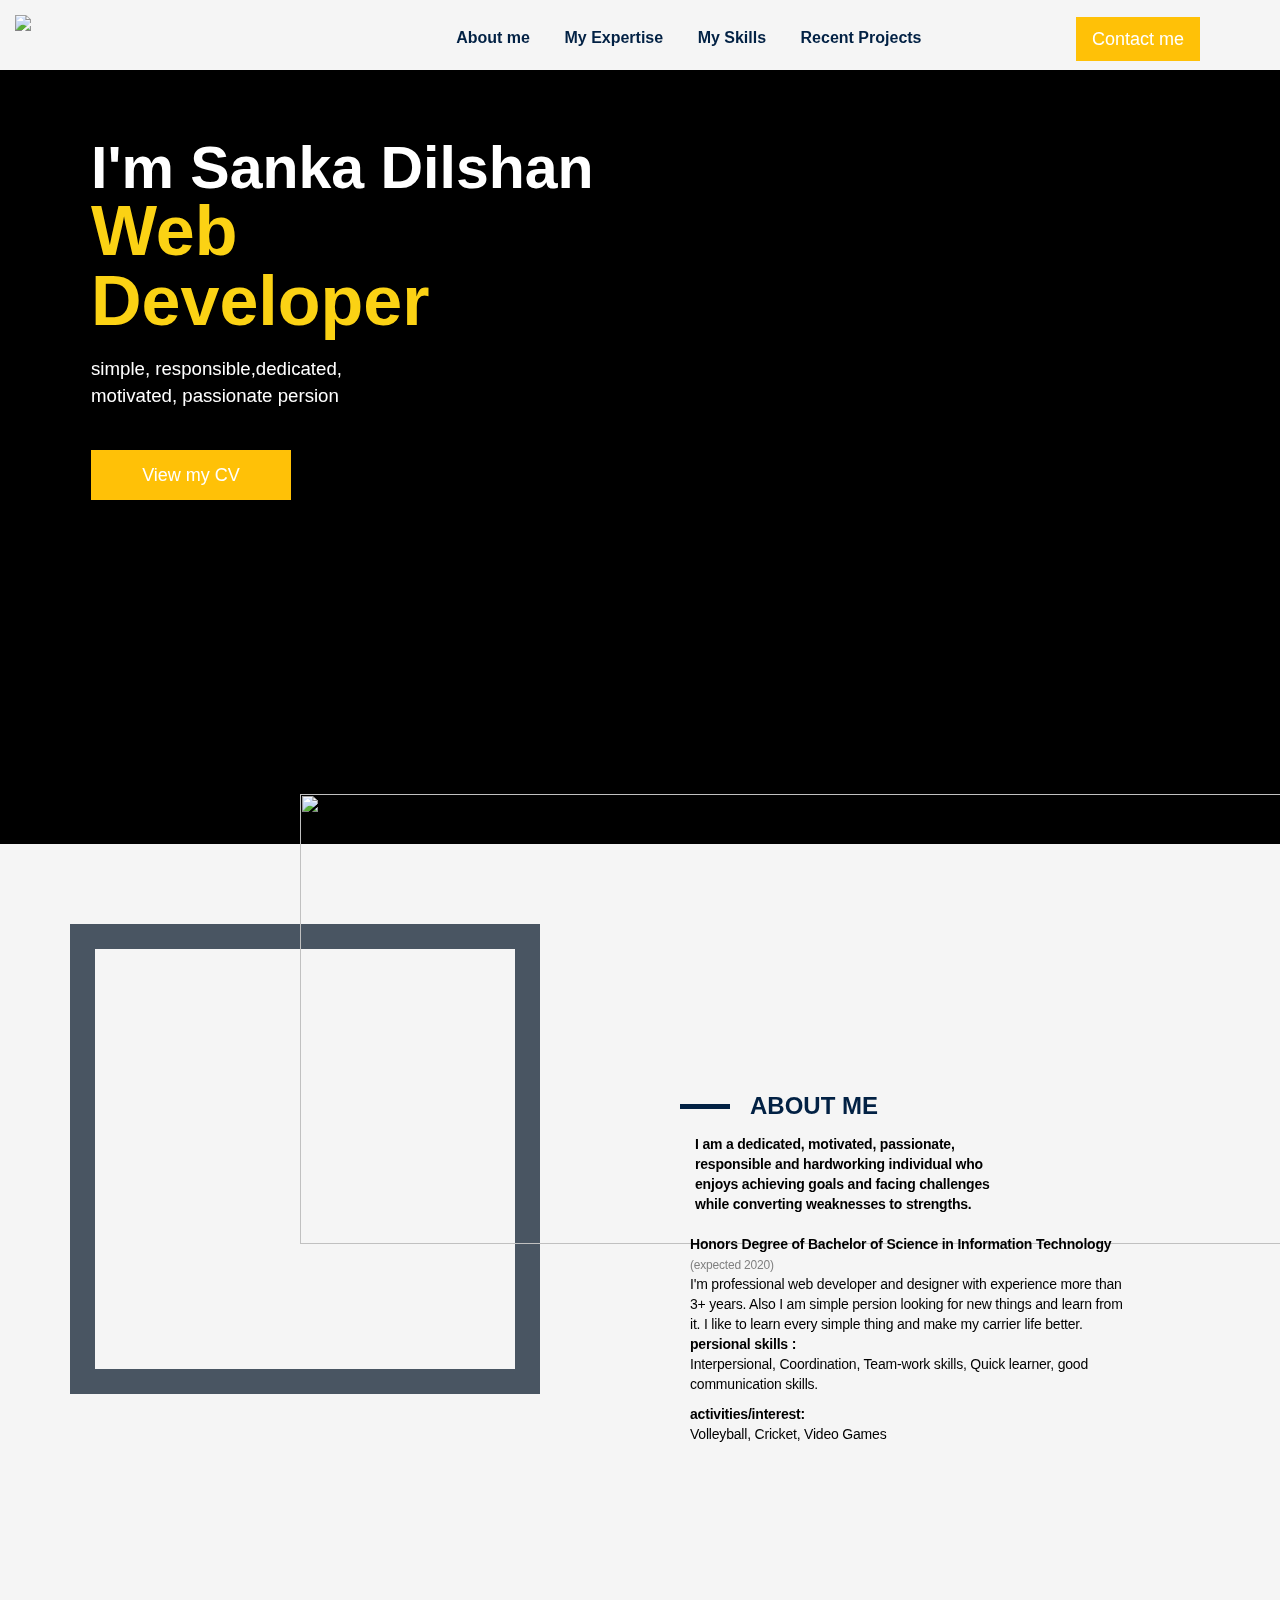
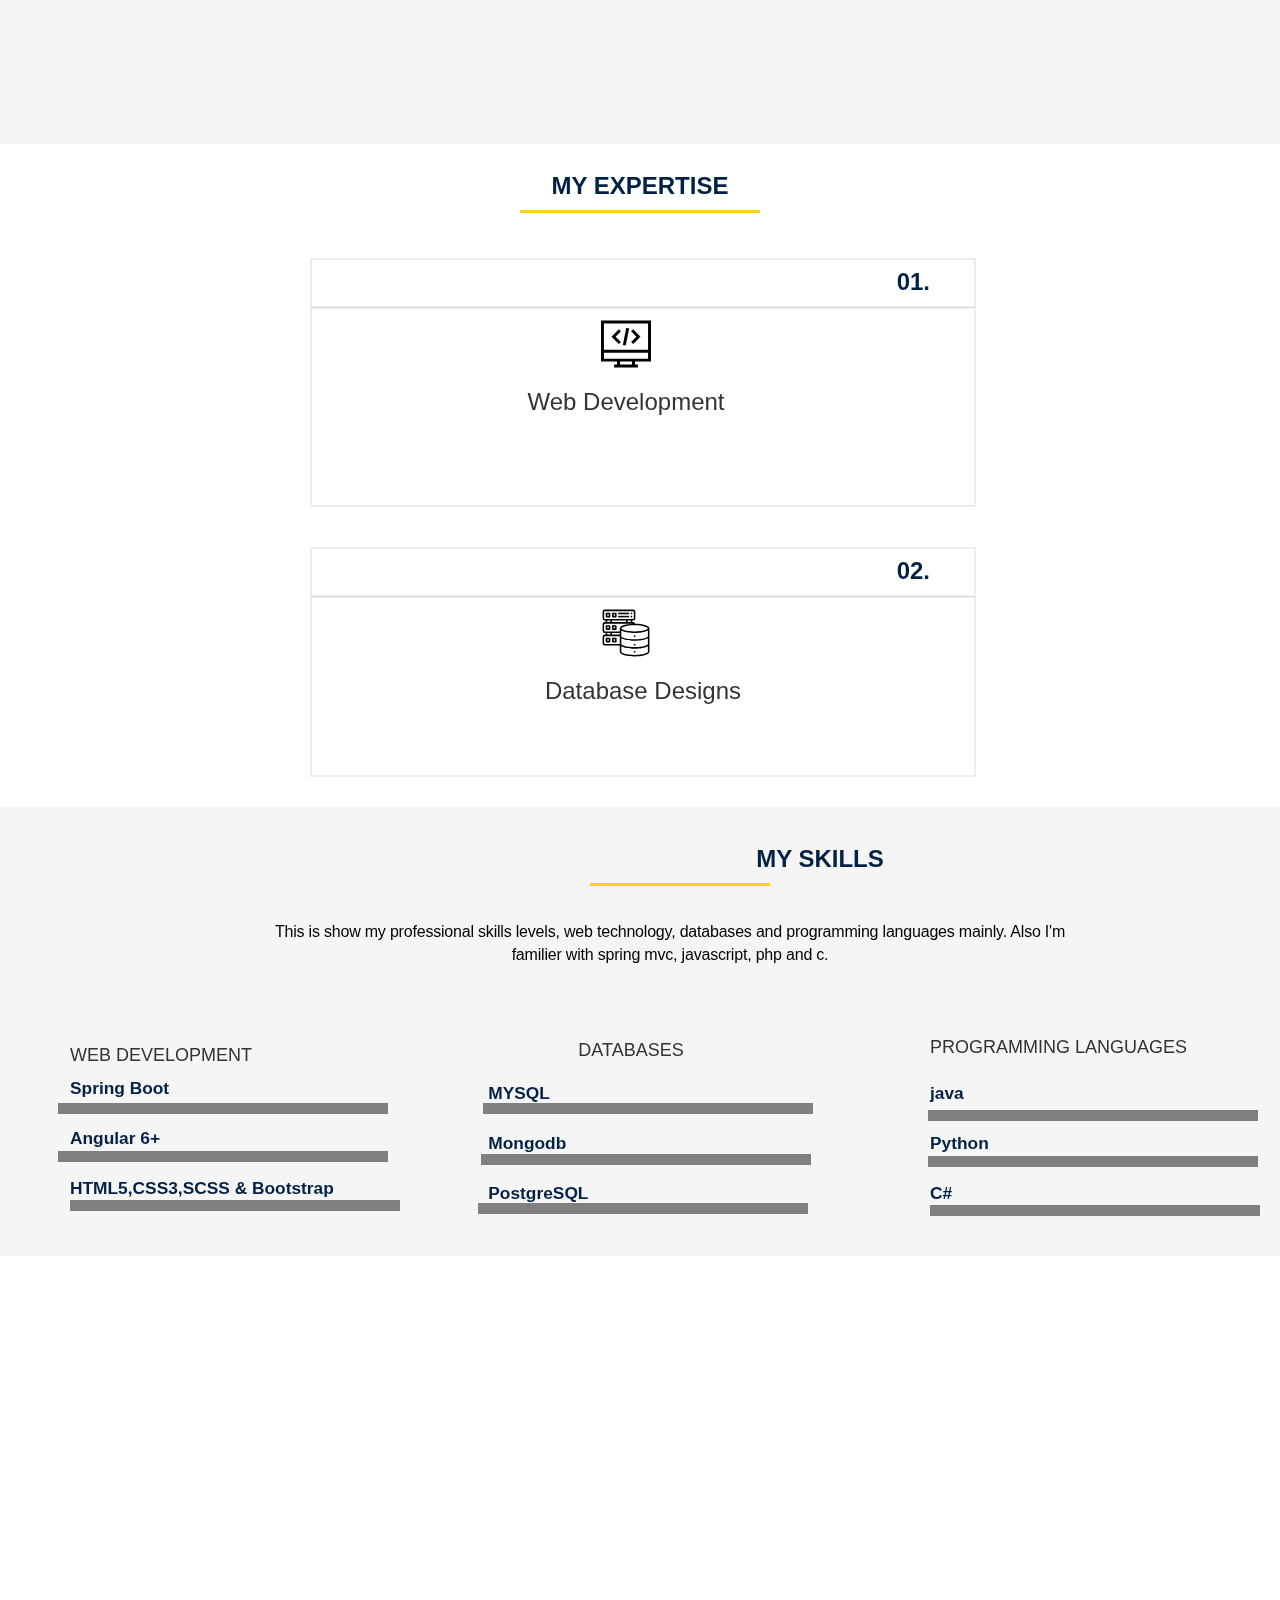
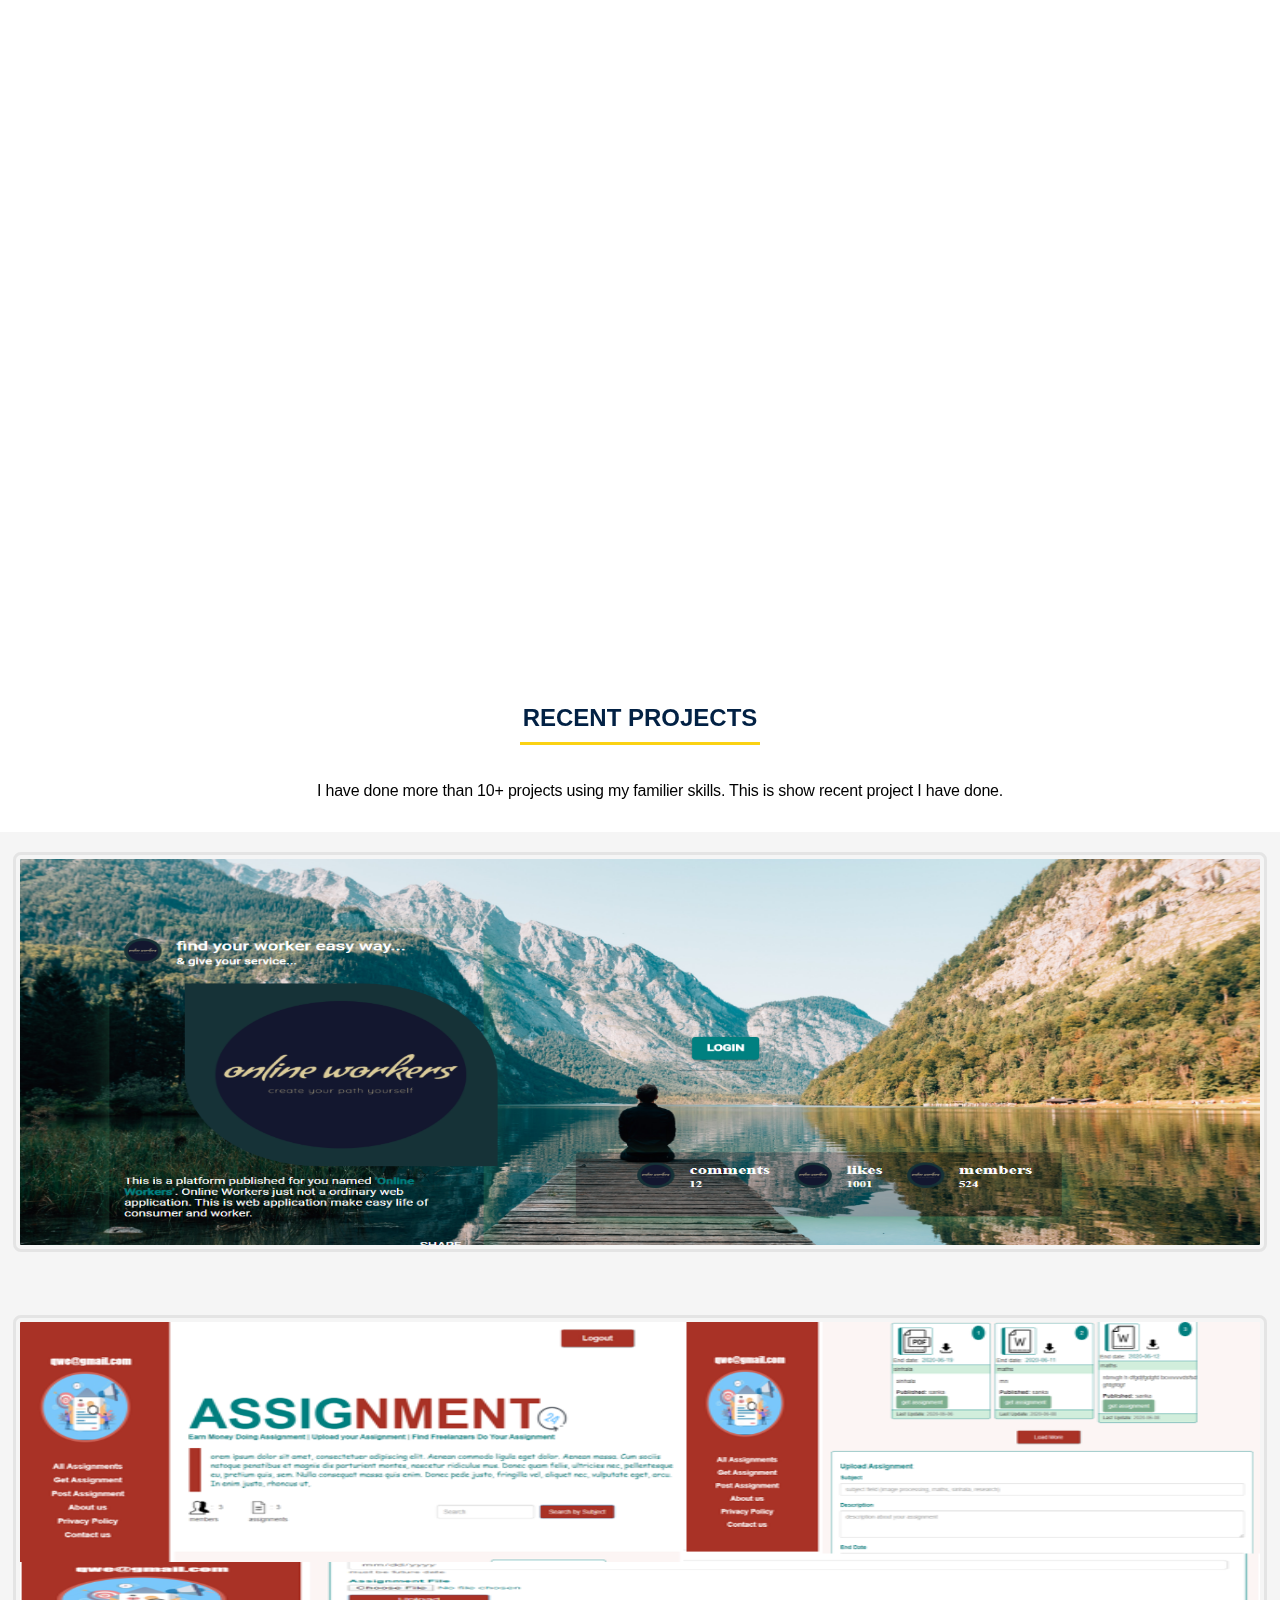
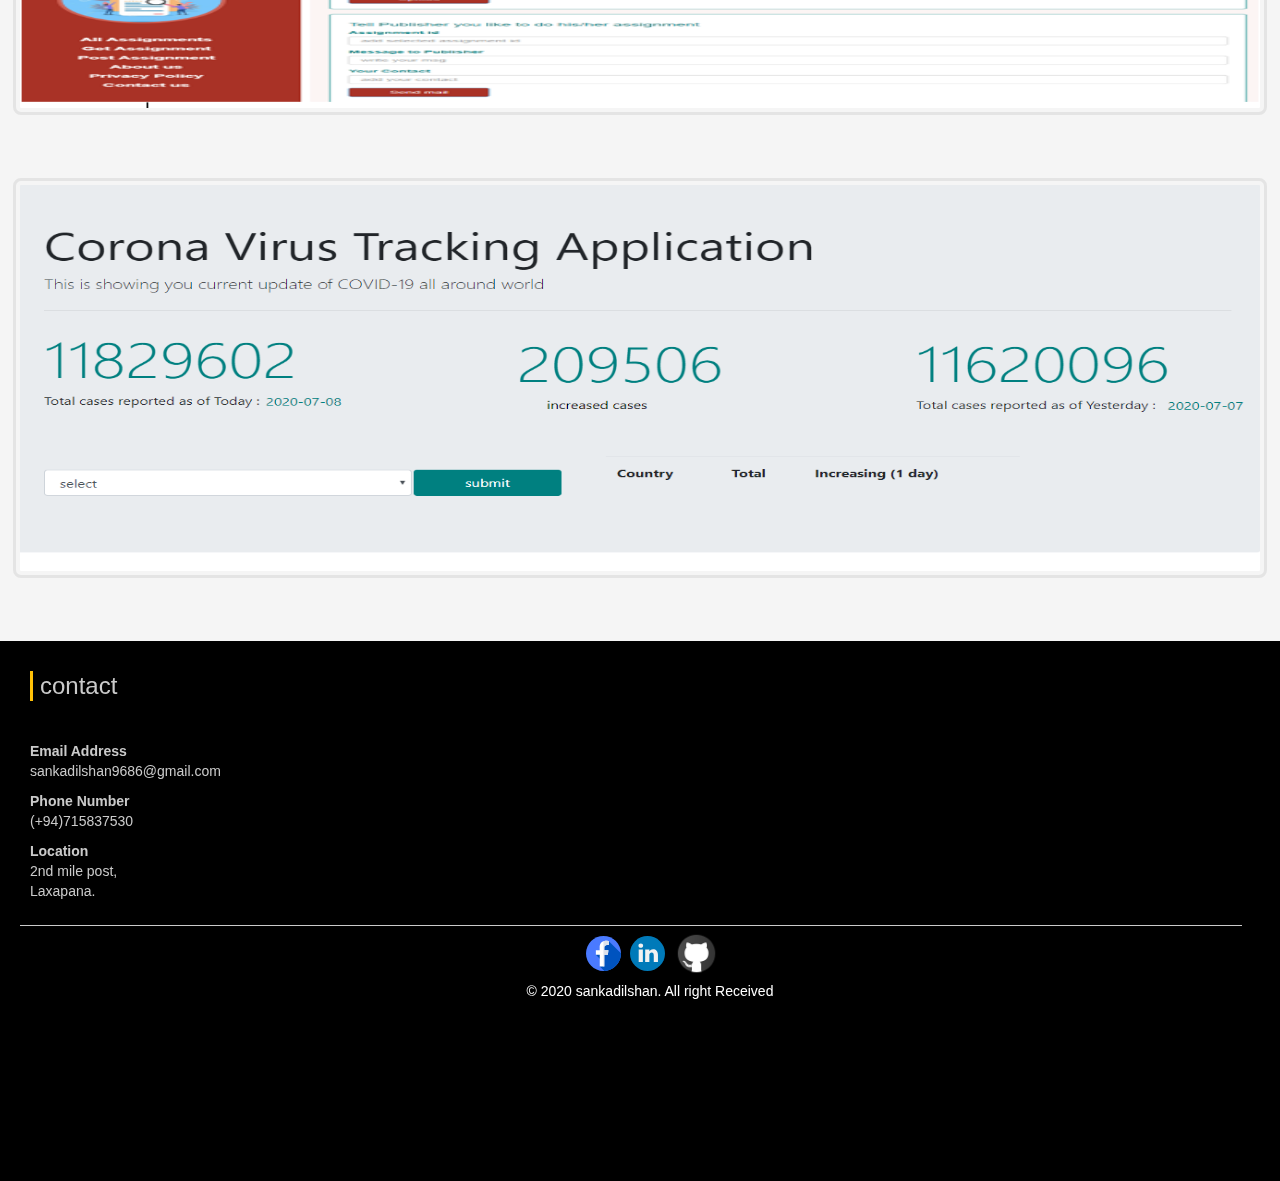
==== commit 6e22153d: "changes" ====
--- a/index.html
+++ b/index.html
@@ -28,8 +28,8 @@
   <div class="social">
       <a href=""><svg class="svg-icon" width="24" height="24" aria-hidden="true" role="img" focusable="false" viewBox="0 0 24 24" version="1.1" xmlns="http://www.w3.org/2000/svg" xmlns:xlink="http://www.w3.org/1999/xlink"><path d="M22.23,5.924c-0.736,0.326-1.527,0.547-2.357,0.646c0.847-0.508,1.498-1.312,1.804-2.27 c-0.793,0.47-1.671,0.812-2.606,0.996C18.324,4.498,17.257,4,16.077,4c-2.266,0-4.103,1.837-4.103,4.103 c0,0.322,0.036,0.635,0.106,0.935C8.67,8.867,5.647,7.234,3.623,4.751C3.27,5.357,3.067,6.062,3.067,6.814 c0,1.424,0.724,2.679,1.825,3.415c-0.673-0.021-1.305-0.206-1.859-0.513c0,0.017,0,0.034,0,0.052c0,1.988,1.414,3.647,3.292,4.023 c-0.344,0.094-0.707,0.144-1.081,0.144c-0.264,0-0.521-0.026-0.772-0.074c0.522,1.63,2.038,2.816,3.833,2.85 c-1.404,1.1-3.174,1.756-5.096,1.756c-0.331,0-0.658-0.019-0.979-0.057c1.816,1.164,3.973,1.843,6.29,1.843 c7.547,0,11.675-6.252,11.675-11.675c0-0.178-0.004-0.355-0.012-0.531C20.985,7.47,21.68,6.747,22.23,5.924z"></path></svg></a>
       <a href=""><svg class="svg-icon" width="24" height="24" aria-hidden="true" role="img" focusable="false" viewBox="0 0 24 24" version="1.1" xmlns="http://www.w3.org/2000/svg" xmlns:xlink="http://www.w3.org/1999/xlink"><path d="M20.007,3H3.993C3.445,3,3,3.445,3,3.993v16.013C3,20.555,3.445,21,3.993,21h8.621v-6.971h-2.346v-2.717h2.346V9.31 c0-2.325,1.42-3.591,3.494-3.591c0.993,0,1.847,0.074,2.096,0.107v2.43l-1.438,0.001c-1.128,0-1.346,0.536-1.346,1.323v1.734h2.69 l-0.35,2.717h-2.34V21h4.587C20.555,21,21,20.555,21,20.007V3.993C21,3.445,20.555,3,20.007,3z"></path></svg></a>
-      <a href=""><svg class="svg-icon" width="24" height="24" aria-hidden="true" role="img" focusable="false" viewBox="0 0 24 24" version="1.1" xmlns="http://www.w3.org/2000/svg" xmlns:xlink="http://www.w3.org/1999/xlink"><path d="M19.7,3H4.3C3.582,3,3,3.582,3,4.3v15.4C3,20.418,3.582,21,4.3,21h15.4c0.718,0,1.3-0.582,1.3-1.3V4.3 C21,3.582,20.418,3,19.7,3z M8.339,18.338H5.667v-8.59h2.672V18.338z M7.004,8.574c-0.857,0-1.549-0.694-1.549-1.548 c0-0.855,0.691-1.548,1.549-1.548c0.854,0,1.547,0.694,1.547,1.548C8.551,7.881,7.858,8.574,7.004,8.574z M18.339,18.338h-2.669 v-4.177c0-0.996-0.017-2.278-1.387-2.278c-1.389,0-1.601,1.086-1.601,2.206v4.249h-2.667v-8.59h2.559v1.174h0.037 c0.356-0.675,1.227-1.387,2.526-1.387c2.703,0,3.203,1.779,3.203,4.092V18.338z"></path></svg></a>
-      <a href=""><img src="https://img.icons8.com/ios-glyphs/30/000000/github.png"/></a>
+      <a href="https://linkedin.com/in/sanka-dilshan-7b9b89172/"><svg class="svg-icon" width="24" height="24" aria-hidden="true" role="img" focusable="false" viewBox="0 0 24 24" version="1.1" xmlns="http://www.w3.org/2000/svg" xmlns:xlink="http://www.w3.org/1999/xlink"><path d="M19.7,3H4.3C3.582,3,3,3.582,3,4.3v15.4C3,20.418,3.582,21,4.3,21h15.4c0.718,0,1.3-0.582,1.3-1.3V4.3 C21,3.582,20.418,3,19.7,3z M8.339,18.338H5.667v-8.59h2.672V18.338z M7.004,8.574c-0.857,0-1.549-0.694-1.549-1.548 c0-0.855,0.691-1.548,1.549-1.548c0.854,0,1.547,0.694,1.547,1.548C8.551,7.881,7.858,8.574,7.004,8.574z M18.339,18.338h-2.669 v-4.177c0-0.996-0.017-2.278-1.387-2.278c-1.389,0-1.601,1.086-1.601,2.206v4.249h-2.667v-8.59h2.559v1.174h0.037 c0.356-0.675,1.227-1.387,2.526-1.387c2.703,0,3.203,1.779,3.203,4.092V18.338z"></path></svg></a>
+      <a href="https://github.com/sanka9686 "><img src="https://img.icons8.com/ios-glyphs/30/000000/github.png"/></a>
   </div>
 
   <div class="contact">
@@ -54,7 +54,8 @@
 <div class="title">
     <p id="ft">I'm Sanka Dilshan</p>
     <p id="st">Web <br> Developer</p>
-    <p id="tt">When I host my SVG on a third party file hoster and link it in the README.md my SVG is displayed normally.</p>
+    <p id="tt">simple, responsible,dedicated, motivated, passionate persion <br>
+  </p>
     <br>
     <button type="button" style="border-radius: 0%;" class=" bd btn btn-warning btn-lg btn-br">View my CV</button>
 </div> 
@@ -72,16 +73,23 @@
     
     <div class="description">
         <div class="container">
-            When I host my SVG on a third party file hoster
-             and link it in the README.md my SVG is displayed normally.
+            I am a dedicated, motivated, passionate,
+            responsible and hardworking individual
+            who enjoys achieving goals and facing
+            challenges while converting weaknesses
+            to strengths.            
         </div>
         <div class="container-2 ">
-            When I host my SVG on a third party file hoster
-            and link it in the README.md my SVG is displayed normally.
-            When I host my SVG on a third party file hoster
-             and link it in the README.md my SVG is displayed normally.
-             When I host my SVG on a third party file hoster
-             and link it in the README.md my SVG is displayed normally.
+            <strong>Honors Degree of Bachelor of Science in Information
+                Technology </strong> <span style="color: gray; font-size: 9pt;">(expected 2020)</span>
+                <br>
+                I'm professional web developer and designer with experience more than 3+ years. Also I am
+                simple persion looking for new things and learn from it. I like to learn every simple thing and make my carrier life better.
+                <strong>persional skills :</strong><br>
+                <p>Interpersional, Coordination, Team-work skills, Quick learner, good communication skills.</p>
+                <strong>activities/interest:</strong>
+                <p>Volleyball, Cricket, Video Games</p>
+
         </div>
     </div>
     </div>
@@ -97,10 +105,11 @@
         <h2 class="card-title">01.</h2>
         <div class="card-dis">
             <img class="elementor-icon" style="width: 5rem;" src="img/code.svg" alt="web">
-            <div data-aos="zoom-in-down">
+            <div>
                 <h3>Web Development</h3>
-                <p> When I host my SVG on a third party file hoster
-                    and link it in the README.md my SVG is displayed normally.</p>
+                <p data-aos="zoom-in-down">My main skills are Spring Boot and Angular 6+. Also I am familier with spring mvc, thymeleaf,
+                    Angular material, Javascript, HTML5, CSS3, Bootstrap and PHP. I have skills to work in back-end and frontend.
+                </p>
             </div>
         </div>
     </div>
@@ -108,10 +117,11 @@
         <h2 class="card-title">02.</h2>
         <div class="card-dis">
             <img class="elementor-icon" style="width: 5rem;" src="img/database.svg" alt="web">
-            <div data-aos="zoom-in-down">
+            <div>
                 <h3>Database Designs</h3>
-                <p> When I host my SVG on a third party file hoster
-                    and link it in the README.md my SVG is displayed normally.</p>
+                <p data-aos="zoom-in-down">I'm familier with MYSQL, MONGODB and PostgeSql. Also I have work experience with
+                    Mysql workbench, Microsoft SQL server management studio.
+                </p>
             </div>
         </div>
     </div>
@@ -119,8 +129,7 @@
 </section>
 <section class="skills" id="myskills">
     <div><h2 >MY SKILLS</h2> <span class="elementor-heading-title"></span><span></span></div>
-<div class="container-2 des">When I host my SVG on a third party file hoster
-    and link it in the README.md my SVG is displayed normally.</div>
+<div class="container-2 des">This is show my professional skills levels, web technology, databases and programming languages mainly. Also I'm familier with spring mvc, javascript, php and c. </div>
     <div class="_inline">
     <div class="subhead"><h4>WEB DEVELOPMENT</h4>
     <div class="sk0">
@@ -131,14 +140,14 @@
                       font-size: 11pt;" id="sp">85%</small>
     </div>
     <div class="sk0">
-        <label for="skill">Angular 5+</label>
+        <label for="skill">Angular 6+</label>
         <span class="progress-bar-back b2"></span><span class="progress-bar-for angular b21" data-aos="fade-right"></span>
         <small style="color: #1a35ce;
                     position: relative;
                       font-size: 11pt;" id="ang">80%</small>
     </div>
     <div class="sk0">
-        <label for="skill">HTML,CSS,SCSS & Bootstrap</label>
+        <label for="skill">HTML5,CSS3,SCSS & Bootstrap</label>
         <span class="progress-bar-back"></span><span class="progress-bar-for html" data-aos="fade-right"></span>
         <small style="color: #1a35ce; 
                    position: relative;
@@ -161,7 +170,7 @@
                     position: relative;
                     font-size: 11pt;" id="mo">90%</small>
     </div>
-    <div class="sk">
+    <div class="sk sk_">
         <label for="skill1">PostgreSQL</label>
         <span class="progress-bar-back b5"></span><span class="progress-bar-for psql b51" data-aos="fade-right"></span>
         <small style="color: #1a35ce; 
@@ -188,7 +197,7 @@
 </div>
 <div class="sk2">
     <label for="skill1">C#</label>
-    <span class="progress-bar-back b8"></span><span class="progress-bar-for c b78" data-aos="fade-right"></span>
+    <span class="progress-bar-back b8"></span><span class="progress-bar-for c b81" data-aos="fade-right"></span>
     <small style="color: #1a35ce; 
                position: relative;
                font-size: 11pt;" id="cs">5/10</small>
@@ -304,7 +313,7 @@
         top:-1rem;"></span><span></span>
    </div>
    <div class="container-2 des">
-       <p>this is show project done by me</p>
+       <p>I have done more than 10+ projects using my familier skills. This is show recent project I have done.</p>
    </div>
    <div class="portfolio">
     <img src="img/ow/o1.PNG" class="portfolio-head-img" alt="">
@@ -312,8 +321,9 @@
     <div class="col">
         <div class="collapse multi-collapse" id="onlineworker">
           <div class="portfolio-body">
-              <div class="container-2 des"><p>When I host my SVG on a third party file hoster
-                and link it in the README.md my SVG is displayed normally.</p></div>
+              <div class="container-2 des"><p>This is Online Workers. This platform for find jobs. The job can be anything (labour, data entry, plumber, etc). In present world people
+                  busy with their lives. So they can find a worker from this platform, posting a post. Also people can find a job from this platform looking posted post. I'm currently working on this project. 
+              </p></div>
             <img src="img/ow/o2.PNG" class="portfolio-img" alt="">
             <img src="img/ow/o3.PNG" class="portfolio-img" alt="">
             <img src="img/ow/o4.PNG" class="portfolio-img" alt="">
@@ -327,8 +337,9 @@
     <div class="col">
         <div class="collapse multi-collapse" id="assignment">
           <div class="portfolio-body">
-              <div class="container-2 des"><p>When I host my SVG on a third party file hoster
-                and link it in the README.md my SVG is displayed normally.</p></div>
+              <div class="container-2 des"><p>This is Addignment Solver. It is simpple method. This is for who looking for a persion for do his assignments. He/She can upload assignments with description and find a freelancer to do his/her 
+                  assignment.In this site  if you like to do an assignment you have to send mail to assignmetn owner and contact with them. This site help to students to find persion to do their assignmets. 
+              </p></div>
             <img src="img/as/1.PNG" class="portfolio-img" alt="">
             <img src="img/as/2.PNG" class="portfolio-img" alt="">
             <img src="img/as/3.PNG" class="portfolio-img" alt="">
@@ -341,8 +352,9 @@
       <div class="col">
           <div class="collapse multi-collapse" id="covid">
             <div class="portfolio-body ">
-                <div class="container-2 des"><p>When I host my SVG on a third party file hoster
-                  and link it in the README.md my SVG is displayed normally.</p></div>
+                <div class="container-2 des"><p>This is simple concept to update with COVID-19, In this application use data which are publish by WHO. This is show current positive cases, increasing.
+                    Also can get details about corona virus in a specific country by searching.
+                </p></div>
               <img src="img/covid/c2.PNG"  class="portfolio-img" alt="">
               <img src="img/covid/c3.PNG" class="portfolio-img" alt="">
             </div>
@@ -375,10 +387,11 @@
   <span class="f-span"></span>
   <div class="f-social">
       <a href=""><img src="img/facebook.svg" alt=""></a>
-      <a href=""><img src="img/linkedin.svg" alt=""></a>
-      <a href=""><img src="img/github.png" style="width: 5rem;" alt=""></a>
+      <a href="https://linkedin.com/in/sanka-dilshan-7b9b89172/"><img src="img/linkedin.svg" alt=""></a>
+      <a href="https://github.com/sanka9686"><img src="img/github.png" style="width: 5rem;" alt=""></a>
   </div>
   <div style="text-align: center; padding: 5px;"><p>&copy; 2020 sankadilshan. All right Received</p></div>
+<br>
 </section>
 <script>
     AOS.init({duration:1200,});
--- a/styles.css
+++ b/styles.css
@@ -10,6 +10,7 @@
 h4{
     font-size: 14px;
 }
+
 .leftsidenav {
     height: 100%;
     width: 0;
@@ -548,7 +549,7 @@
         font-size: 70px;
     }
     #tt{
-        font-size: 10pt;
+        font-size: 14pt;
     }
     #about-back{
         position: relative;
@@ -614,9 +615,10 @@
     .skills .des, .recent-project .des {
         text-align: center;
         position: relative;
-        left: 33rem;
-        width: 72rem;
+        left: 22rem;
+        width: 84rem;
         padding-bottom:1rem;
+        font-size: 12pt;
     }
      ._inline{
          display: flex;
@@ -718,7 +720,8 @@
         margin-right: 2rem;
     }
     .sk2{
-        margin-top: -20px;
+        margin-top: -39px;
+        padding-top: 20px;
     }
     .pos-icon{
         left: 60rem;
@@ -744,4 +747,20 @@
         transform: scale(1.5);
         border-radius: 15px;
     }
-}+    .skills h2{
+        margin-left: 35rem;
+    }
+}
+
+/* @media (max-width:414px) {
+    .sk_{
+       padding-top: 15px; 
+    } 
+    .b8{
+        top: 16px;
+        left: -28px;
+    } 
+    .b81{
+        top: -9px;
+    }
+  } */